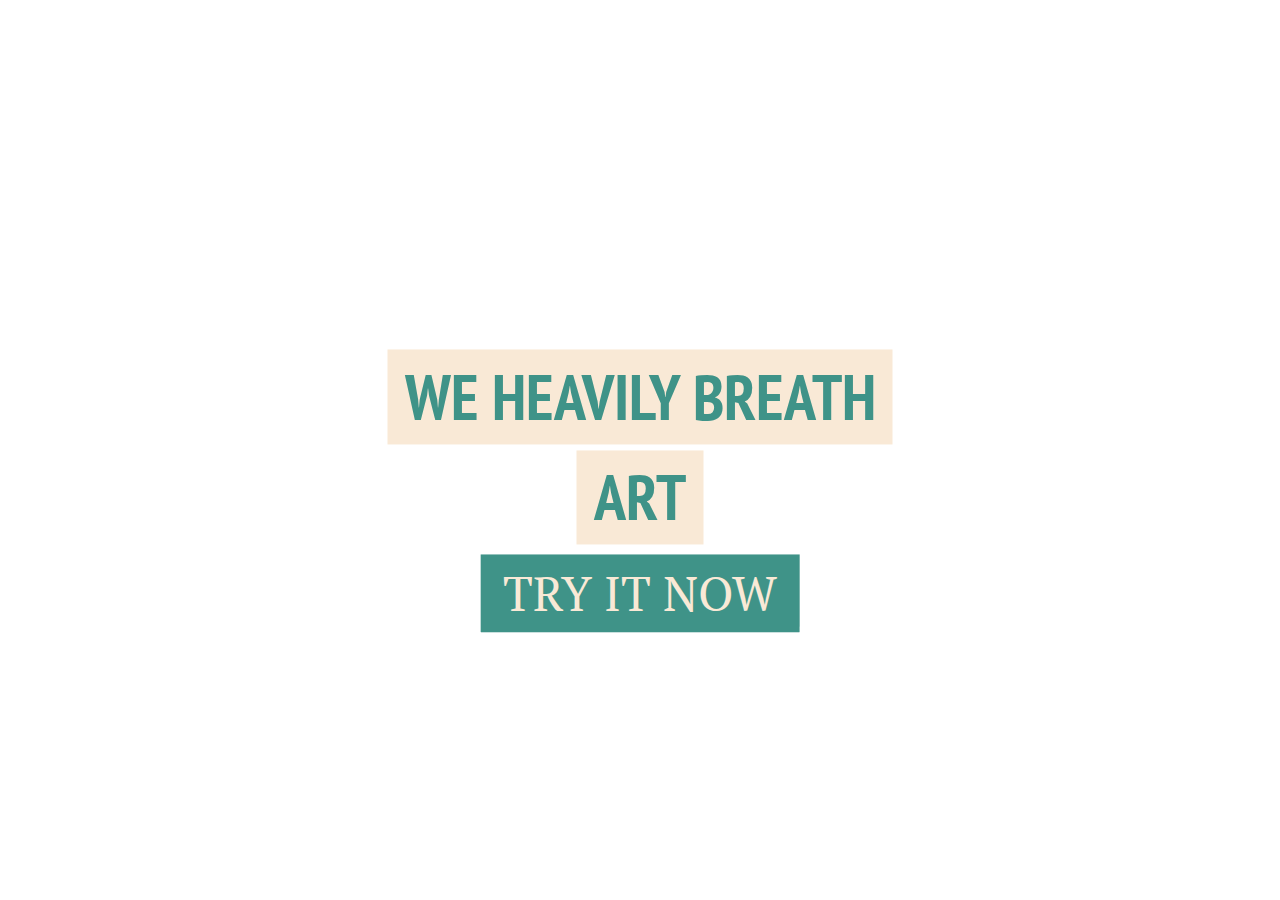
==== index.html @ aeea9965 "overlay layer is added, with some extra animation" ====
<!DOCTYPE html>
<html lang="en">
<head>
	<link rel="stylesheet" href="normalize.css">
	<link rel="stylesheet" href="style.css">
	<meta charset="UTF-8">
	<title>IDSFN | NEDAL KOUISSI</title>
</head>
<body>
	
	<!-- carousel items -->
	<div class="carousel-items">

		<!-- cuz i need to cycle through div.carousel-items, by using css selector ~ -->
		<span id="target-item-1"></span>
		<span id="target-item-2"></span>
		<span id="target-item-3"></span>

		<!-- each anchor point represent one item -->
		<a href="#target-item-2" class="item-1"></a>
		<a href="#target-item-3" class="item-2"></a>
		<a href="#target-item-1" class="item-3"></a>
	
		<!-- Leading layer -->
		<input type="checkbox" id="overlayPop">
		<div class="leadingPage">
			
			<label for="overlayPop">Try it now</label>
			<h1>
				<span>We Heavily Breath</span>
				<span>Art</span>
			</h1>
		</div>

		<!-- Overlay layer -->
		<div class="overlay">
			<label for="overlayPop"> </label>
		</div>
	</div>
</body>
</html>
---- style.css ----
/** *****************************************************/
/** Fonts */
/* 
	font-family: 'PT Sans Narrow', sans-serif;
	font-family: 'PT Serif', serif;
	font-family: 'PT Sans', sans-serif; 
*/

@import url(http://fonts.googleapis.com/css?family=PT+Sans|PT+Sans+Narrow:700|PT+Serif);



/** *****************************************************/
/******  Basic styling */
/**  */
.carousel-items a {
	transition: all 1s cubic-bezier(0, 1.99, 0.9,-0.29);
}

.carousel-items a, .overlay {
	position  : fixed;
	top       : 0;
	bottom    : 0;
	left      : 0;
	right     : 0;
}

.carousel-items a:hover {
	cursor: default;
}

.item-1 {
	background: url("img/img1.jpg") no-repeat center center fixed;
}

.item-2 {
	background: url("img/img2.jpg") no-repeat center center fixed;
}

.item-3 {
	background: url("img/img3.jpg") no-repeat center center fixed;
}

.item-1, .item-2, .item-3 {
	background-size: cover;
	opacity        : 0;
}



/** *****************************************************/
/******  The magic of carousel */
/**  */
[id^="target-item"] {
	display: none;
}

/** Item1 should be there when the page is fully loaded */
.item-1 {
	/** This z-index will make the browser trigger the first anchor "a.item-1", because now nothing is higher than .item-1 */
	z-index: 1;
	opacity: 1;
}

/** when we start using Target links we need to display only what is choosen by the end user, so first hide item-1 */
*:target ~ .item-1 {
	opacity: 0;
}

#target-item-1:target ~ .item-1,
#target-item-2:target ~ .item-2,
#target-item-3:target ~ .item-3 {
	opacity: 1;

	/** we can use 2 instead of 100 but it adds a slightly cool effect with the transition property */
	z-index: 2;
}



/** *****************************************************/
/******  The Leading layer */
/**  */
.leadingPage {
	position: absolute;
	top: 50%;
	left: 50%;
	-webkit-transform: translate(-50%, -50%);
	        transform: translate(-50%, -50%);
	z-index: 3;
	text-align: center;
}

.leadingPage h1 span {
	font-family: 'PT Sans Narrow', sans-serif;
	font-size: 2em;
	text-transform: uppercase;
	background-color: #F9E9D6;
	color: #3F9388;
	padding: 1% 3%;
	margin-bottom: 1%;
}

.leadingPage label {
	font-family: 'PT Serif', serif;
	font-size: 3em;
	background-color: #3F9388;
	color: #F9E9D6;
	padding: 1.25% 4%;
	position: absolute;
	left: 50%;
	bottom: -25%;
	-webkit-transform: translateX(-50%);
	        transform: translateX(-50%);
	
}

.leadingPage label:hover {
	background-color: #F9E9D6;
	color: #3F9388;
	left: 50%;
	bottom: -30%;
}

.leadingPage label:hover + h1 span {
	background-color: #3F9388;
	color: #F9E9D6;
}

.leadingPage h1 span, .leadingPage label {
	text-align: center;
	text-transform: uppercase;
	white-space:nowrap;
	display: inline-block;
	transition: all 1.4s cubic-bezier(0.44, -0.45, 0, 1.03);
}

@media (max-width: 520px) {
	.leadingPage h1 span {
		font-size: 1.2em;
	}
}



/** *****************************************************/
/******  The overlay layer */
/**  */
#overlayPop {
	display: none;
}

.overlay {
	background-color: #F9E9D6;

	/** it's already covered by carousel items, but when we switch the items it apper */
	z-index: -1;

	/** Indeed we need to use only opacity, if so we need to sacrifice all our ontrols */
	opacity: 0;
	transform: scale(0.5);
	transition: all 0.8s cubic-bezier(0, 1.64, 0, 0.69) 0s;
}

#overlayPop:checked ~ .overlay {
	z-index: 4;
	opacity: 0.8;
	transform: scale(1);
}

.overlay label {
	display: block;
	height: 100%;
}
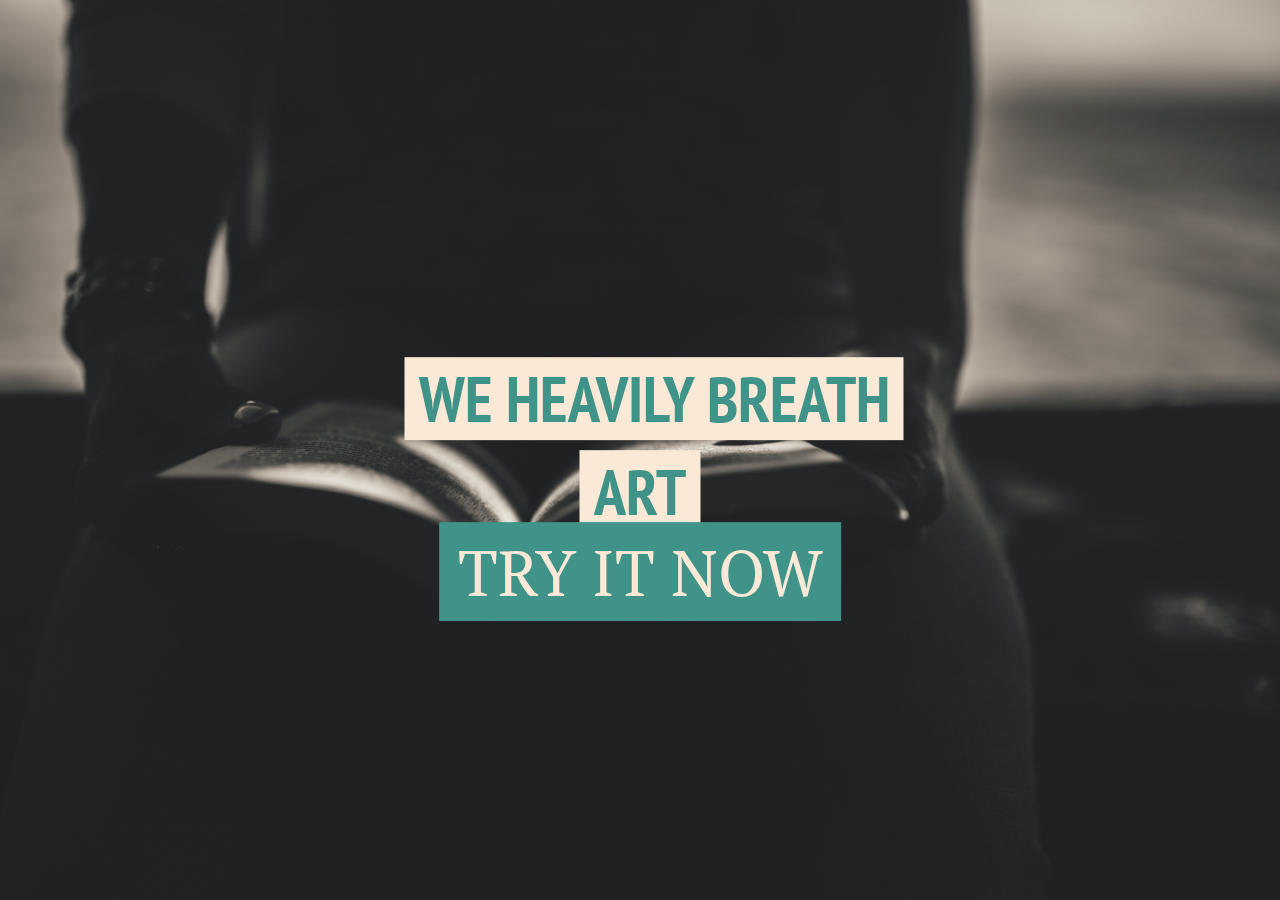
==== commit df808a6a: "All files are added" ====
--- a/index.html
+++ b/index.html
@@ -27,14 +27,28 @@
 			
 			<label for="overlayPop">Try it now</label>
 			<h1>
-				<span>We Heavily Breath</span>
+				<span>We Heavily Breath</span><br />
 				<span>Art</span>
 			</h1>
 		</div>
 
 		<!-- Overlay layer -->
 		<div class="overlay">
-			<label for="overlayPop"> </label>
+			<label for="overlayPop" id="exit"> </label>
+
+			<!-- subscription form -->
+			<div class="subscribe">
+				<label for="overlayPop" id="exit"> </label>
+				<label for="overlayPop" id="exitIC">&#10006;</label>
+				<h1>Lorem ipsum dolor sit.</h1>
+				<h3>Lorem ipsum dolor sit amet, consectetur adipisicing elit.</h3>
+				<p>Lorem ipsum dolor sit amet, consectetur adipisicing elit. Alias magnam, perspiciatis quas?</p>
+
+				<div class="formBG">
+					<input type="email" placeholder="test@gmail.com">
+					<button>Submit</button>
+				</div>
+			</div>
 		</div>
 	</div>
 </body>
--- a/style.css
+++ b/style.css
@@ -8,13 +8,17 @@
 
 @import url(http://fonts.googleapis.com/css?family=PT+Sans|PT+Sans+Narrow:700|PT+Serif);
 
-
+* {
+	-webkit-box-sizing: border-box;
+	        box-sizing: border-box;
+}
 
 /** *****************************************************/
 /******  Basic styling */
 /**  */
 .carousel-items a {
-	transition: all 1s cubic-bezier(0, 1.99, 0.9,-0.29);
+	-webkit-transition: all 1s cubic-bezier(0, 1.99, 0.9,-0.29);
+	        transition: all 1s cubic-bezier(0, 1.99, 0.9,-0.29);
 }
 
 .carousel-items a, .overlay {
@@ -48,6 +52,7 @@
 
 
 
+
 /** *****************************************************/
 /******  The magic of carousel */
 /**  */
@@ -86,7 +91,8 @@
 	top: 50%;
 	left: 50%;
 	-webkit-transform: translate(-50%, -50%);
-	        transform: translate(-50%, -50%);
+	        -ms-transform: translate(-50%, -50%);
+	    transform: translate(-50%, -50%);
 	z-index: 3;
 	text-align: center;
 }
@@ -97,21 +103,22 @@
 	text-transform: uppercase;
 	background-color: #F9E9D6;
 	color: #3F9388;
-	padding: 1% 3%;
-	margin-bottom: 1%;
+	padding: 0% 3%;
+	margin-bottom: 2%;
 }
 
 .leadingPage label {
 	font-family: 'PT Serif', serif;
-	font-size: 3em;
+	font-size: 4em;
 	background-color: #3F9388;
 	color: #F9E9D6;
-	padding: 1.25% 4%;
+	padding: 1.5% 4%;
 	position: absolute;
 	left: 50%;
 	bottom: -25%;
 	-webkit-transform: translateX(-50%);
-	        transform: translateX(-50%);
+	        -ms-transform: translateX(-50%);
+	    transform: translateX(-50%);
 	
 }
 
@@ -119,7 +126,7 @@
 	background-color: #F9E9D6;
 	color: #3F9388;
 	left: 50%;
-	bottom: -30%;
+	bottom: -35%;
 }
 
 .leadingPage label:hover + h1 span {
@@ -132,13 +139,19 @@
 	text-transform: uppercase;
 	white-space:nowrap;
 	display: inline-block;
-	transition: all 1.4s cubic-bezier(0.44, -0.45, 0, 1.03);
-}
-
-@media (max-width: 520px) {
+	-webkit-transition: all 0.6s cubic-bezier(0.44, -0.45, 0, 1.03);
+	        transition: all 0.6s cubic-bezier(0.44, -0.45, 0, 1.03);
+}
+
+@media all and (max-width: 520px), (orientation: portrait) {
 	.leadingPage h1 span {
 		font-size: 1.2em;
 	}
+
+	.leadingPage label:hover {
+		left: 50%;
+		bottom: -45%;
+	}
 }
 
 
@@ -156,19 +169,196 @@
 	/** it's already covered by carousel items, but when we switch the items it apper */
 	z-index: -1;
 
-	/** Indeed we need to use only opacity, if so we need to sacrifice all our ontrols */
+	/** Indeed we need to use only opacity, if so we need to sacrifice all our other page ontrols */
 	opacity: 0;
-	transform: scale(0.5);
-	transition: all 0.8s cubic-bezier(0, 1.64, 0, 0.69) 0s;
+	-webkit-transform: scale(0.5);
+	        -ms-transform: scale(0.5);
+	    transform: scale(0.5);
+	-webkit-transition: all 1s cubic-bezier(0, 1.64, 0, 0.69) 0s;
+	        transition: all 1s cubic-bezier(0, 1.64, 0, 0.69) 0s;
 }
 
 #overlayPop:checked ~ .overlay {
 	z-index: 4;
-	opacity: 0.8;
-	transform: scale(1);
-}
-
-.overlay label {
+	opacity: 0.95;
+	-webkit-transform: scale(1);
+	        -ms-transform: scale(1);
+	    transform: scale(1);
+}
+
+.overlay #exit {
 	display: block;
 	height: 100%;
 }
+
+.overlay .subscribe {
+	position: absolute;
+	top: 50%;
+	left: 50%;
+	-webkit-transform: translate(-50%, -50%);
+	        -ms-transform: translate(-50%, -50%);
+	    transform: translate(-50%, -50%);
+	background-color: white;
+	padding: 4% 2%;
+	width: 100%;
+}
+
+#exitIC {
+	display: none;
+}
+
+.subscribe h1 {
+	font-family: 'PT Sans Narrow', sans-serif;
+	font-size: 2em;
+	text-transform: uppercase;
+	margin-bottom: 0.3em;
+}
+
+.subscribe h3 {
+	font-family: 'PT Serif', serif;
+	font-size: 1.2em;
+	margin: 0;
+	opacity: 0.8;
+}
+
+.subscribe h1, .subscribe h3 {
+	color: #3F9388;
+}
+
+.subscribe p {
+	font-family: 'PT Sans', sans-serif;
+	opacity: 0.5;
+	margin-bottom: 6em;
+}
+
+.formBG {
+	position: absolute;
+	bottom: 0;
+	left: 0;
+	right: 0;
+	background-color: #3F9388;
+	text-align: center;
+	padding: 2% 0;
+}
+
+.subscribe input {
+	width: 65%;
+	padding: 0 2%;
+	background-color: #fff;
+	margin-right: 2%;
+}
+
+.subscribe button {
+	width: 26%;
+	text-transform: uppercase;
+	background-color: #F9E9D6;
+	color: #3F9388;
+	opacity: 0.9;
+}
+
+.subscribe input, .subscribe button {
+	font-family: 'PT Sans', sans-serif;
+	font-size: 1em;
+	letter-spacing: 0.05em;
+	outline: none;
+	border: none;
+	height: 3em;
+	-webkit-transition: all 0.1s ease-in-out;
+	        transition: all 0.1s ease-in-out;
+}
+
+.subscribe input:hover {
+	-webkit-box-shadow: inset 0.05em 0.05em 0.2em  #3F9388;
+	        box-shadow: inset 0.05em 0.05em 0.2em  #3F9388;
+}
+
+.subscribe button:hover {
+	opacity: 1;
+}
+
+
+
+/** *****************************************************/
+/******  Some media queries */
+/**  */
+@media all and (max-width: 320px), (max-width: 320px) and (orientation: portrait) {
+	.overlay .subscribe {
+		width: 100%;
+		background-color: red;
+	}
+
+	.subscribe input {
+		width: 100%;
+		margin-bottom: 0.5em;
+	}
+
+	.subscribe button {
+		display: block;
+		width: 100%;
+	}
+}
+
+@media all and (max-width: 420px), (max-width: 420px) and (orientation: portrait) {
+	.subscribe p {
+		margin-bottom: 8em;
+	}
+}
+
+@media all and (min-width: 520px), (min-width: 520px) and (orientation: landscape) {
+
+	.overlay .subscribe {
+		padding: 2% 2%;
+		width: 100%;
+	}
+	.subscribe h1, .subscribe h3 {
+		white-space:nowrap;
+	}
+
+	.subscribe h1, .subscribe h3, .subscribe p {
+		max-width: 80%;
+	}
+	
+	.subscribe input {
+		width: 65%;
+		margin-bottom: 0;
+	}
+	
+	.subscribe button {
+		display: inline-block;
+		width: 28%;
+		margin-bottom: 0;
+	}
+
+	.subscribe #exitIC {
+		display: inline-block;
+		position: absolute;
+		top: -10%;
+		right: 0;
+		opacity: 0.6;
+		font-size: 1.5em;
+		-webkit-transform: scale(1);
+		        -ms-transform: scale(1);
+		    transform: scale(1);
+		cursor: pointer;
+		-webkit-transition: all 0.3s ease-in-out;
+		        transition: all 0.3s ease-in-out;
+	}
+
+	.subscribe #exitIC:hover {
+		-webkit-transform: scale(0.95);
+		        -ms-transform: scale(0.95);
+		    transform: scale(0.95);
+		right: -1.25%;
+	}
+}
+
+@media all and (min-width: 800px), (min-width: 800px) and (orientation: landscape) {
+	.overlay .subscribe {
+		padding: 2% 2%;
+		width: 90%;
+	}
+
+	.subscribe h1, .subscribe h3, .subscribe p {
+		max-width: 50%;
+	}
+}